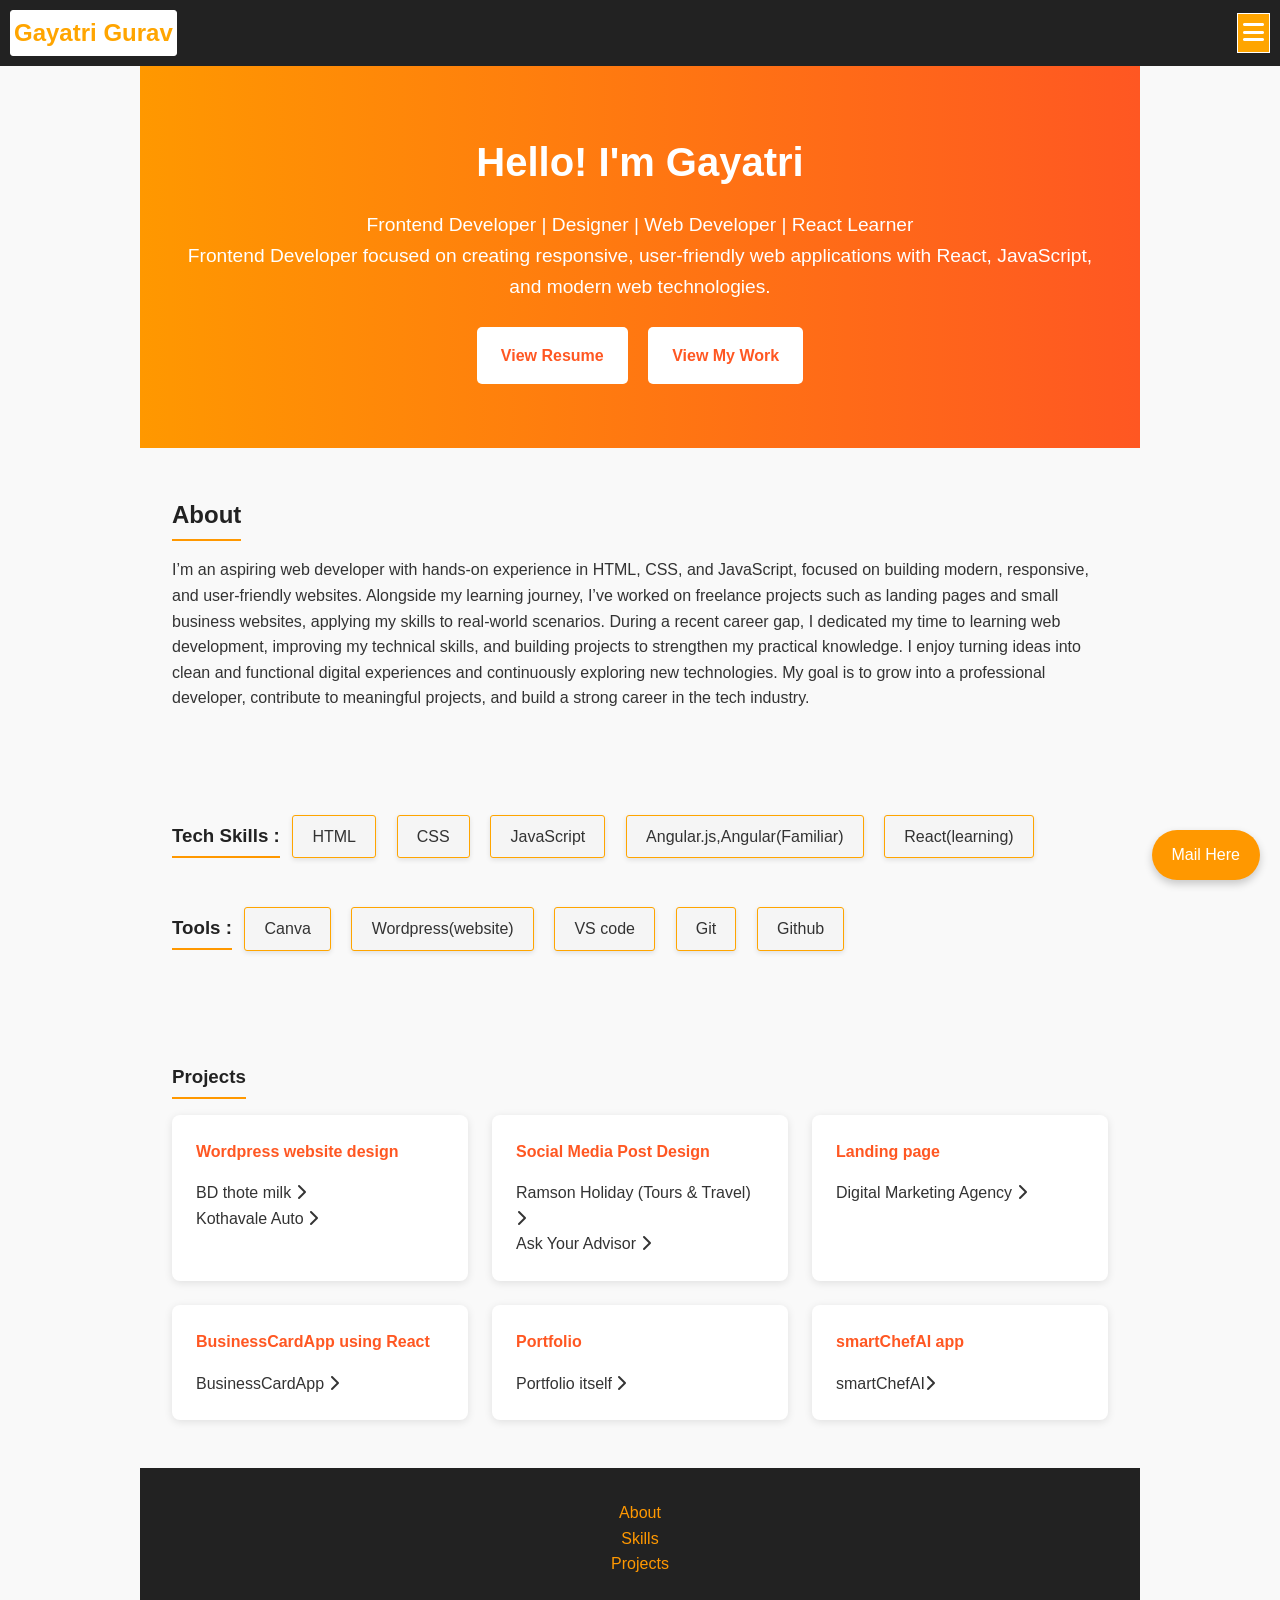
==== index.html @ d46ea6bf "react app done" ====
<!DOCTYPE html>
<html lang="en">
<head>
    <meta charset="UTF-8">
    <meta name="viewport" content="width=device-width, initial-scale=1.0">
    <link rel="stylesheet" href="portfoliostyle.css"></linl>
    <link rel="stylesheet" href="https://cdnjs.cloudflare.com/ajax/libs/font-awesome/6.5.0/css/all.min.css">
    <title>Portfolio</title>
</head>
<body>
<!-- Navigatio-->
    <nav>
        <h2>Gayatri Gurav</h2>
        <div class="dropdown">
            <button class="drpdnbtn"><i class="fas fa-bars"></i></button>
            <div class="drpcontent">
                <a href="#about">About</a>
                <a href="#skills">Skills</a>
                <a href="#projects">Projects</a>
            </div>
        </div>
    </nav>

    <!--Hero section-->
    <section id="home" class="hero">
      <div class="herocontent">
        <h1>Hello! I'm Gayatri</h1>
        <p>Frontend Developer | Designer | Web Developer | React Learner<br>
        Frontend Developer focused on creating responsive, user‑friendly web applications with React, JavaScript, and modern web technologies.</p>
        </div> 
           <a href="resume/Mrs. Gayatri Rushikesh Gurav.pdf" class="btn">View Resume</a>
           <a href="#projects" class="btn">View My Work</a>
    </section>

         <!--About section-->

    <section id="about" class="About">
        <h2>About</h2>
        <p>I’m an aspiring web developer with hands-on experience in HTML, CSS, and JavaScript, focused on building modern, responsive, and user-friendly websites. 
Alongside my learning journey, I’ve worked on freelance projects such as landing pages and small business websites, applying my skills to real-world scenarios.

During a recent career gap, I dedicated my time to learning web development, improving my technical skills, and building projects to strengthen my practical knowledge. 
I enjoy turning ideas into clean and functional digital experiences and continuously exploring new technologies.

My goal is to grow into a professional developer, contribute to meaningful projects, and build a strong career in the tech industry.</p>

    </section>


<!-- Skills section-->


   <section id="skills" class="Sklntol">
      
    <h3>Tech Skills :</h3>
  
     <span> HTML</span>
     <span>CSS</span>
     <span>JavaScript</span>
     <span>Angular.js,Angular(Familiar)</span>
    <span>React(learning)</span>
    <br>
    <br>
       <h3>Tools :</h3>
    
      <span>Canva</span>
      <span>Wordpress(website)</span>
      <span>VS code</span>
      <span>Git</span>
      <span>Github</span>
    
   </section>

<!-- Project section-->

<section id="projects" class="Projects">
    <h3>Projects</h3>
    <div class="contain">
        

         <div class="procards">
            <h4>Wordpress website design</h4>
            <p><a href="https://bdthotemilk.com/" target="_blank"> BD thote milk <i class="fa-solid fa-chevron-right"></i></a> </p>
            <p><a href="https://kothavaleauto.com/ " target="_blank">Kothavale Auto <i class="fa-solid fa-chevron-right"></i></a></p>
        </div>

    <div class="procards">
            <h4>Social Media Post Design</h4>
           
            <p><a href="https://instagram.com/ramson_holidays">Ramson Holiday (Tours & Travel) <i class="fa-solid fa-chevron-right"></i></a></p>
            <p><a href="https://instagram.com/ask.your.advisor"> Ask Your Advisor <i class="fa-solid fa-chevron-right"></i></a></p>
        </div>

         <div class="procards">
            <h4>Landing page</h4>
             <p><a href="https://github.com/gayatrigurav93/Digital-Marketing-LandingPage">Digital Marketing Agency <i class="fa-solid fa-chevron-right"></i></a></p>
        </div>

         <div class="procards">
            <h4>BusinessCardApp using React</h4>
            <p><a href="https://github.com/gayatrigurav93/first-react-businesscard-app">BusinessCardApp <i class="fa-solid fa-chevron-right"></i></a></p>
        </div>

         <div class="procards">
            <h4>Portfolio</h4>
            <p><a href="#https://github.com/gayatrigurav93/Portfolio">Portfolio itself <i class="fa-solid fa-chevron-right"></i></a></p>
        </div>

        
         <div class="procards">
            <h4>smartChefAI app</h4>
            <p><a href="https://github.com/gayatrigurav93/first-react-businesscard-app">smartChefAI<i class="fa-solid fa-chevron-right"></i></a></p>
        </div>
    </div>
</section>
   
<section class="footer">
    <p><a href="#about">About</a></p>
    <p><a href="#skills">Skills</a></p>
    <p><a href="#projects">Projects</a></p>
   
</section>

<a id="mailbtn" class="mailCTA">Mail Here</a>
<script src="portfoilo.js"></script>

</body>
</html>
---- portfoliostyle.css ----
/*reset*/
*{margin:0;
padding:0;
box-sizing:border-box;
}

/*Body*/
body{
font-family:'Poppins', sans-serif;
background-color:#f9f9f9;
color:#333;
line-height:1.6;
}


/*Navigation bar*/
nav{
display:flex;
background-color:#222;
color:#fff;
justify-content:space-between;
align-items:center;}

/*nav h2*/
nav h2{
font-size:1.5rem;
color:orange;
background-color:white;
border:1px solid white;
border-radius:3px;
padding:3px;
margin:10px;}

/*dropdown*/
.dropdown{
position:relative;
}

/*drodown button*/

.drpdnbtn{
background-color:orange;
color:white;
font-size:1.5rem;
padding:5px;
border:1px solid white;
cursor:pointer;
margin:10px;}

/*dropdown content*/

.drpcontent{
  position: absolute;
  display: none;
  top: 100%;     /* directly below button */
  right: 0;      /* align to right edge */
  background: #333;
  border-radius: 5px;
  padding: 1rem;
  min-width: 150px;
  z-index: 1000; /* keep above other elements */
}


/*dropdownlinks*/

.drpcontent a{
display:block;
text-decoration:none;
color:white;
margin:0.5rem 0;
}

.dropdown:hover .drpcontent{
display:block;
} 


/*hero section*/
.hero{padding:4rem 2rem;
background:linear-gradient(to right,#ff9800, #ff5722);
color:#fff;
text-align:center;
}

.hero h1{
font-size:2.5rem;
margin-bottom:1rem;}

.hero p{font-size:1.2rem;
}

.btn{display:inline-block;
margin-top:1.5rem;
background:#fff;
color:#ff5722;
font-weight:bold;
text-decoration:none;
padding:1rem 1.5rem;
border-radius:5px;
transition:0.3s;
}

 /* space bitween 2 btns*/
 .btn + .btn {
  margin-left: 1rem; /* gap between buttons */
}
.btn:hover{background-color:#222;
color:#fff;}

/*sections*/

section{
padding:3rem 2rem;
max-width:1000px;
margin:auto;}

section h2, section h3{
color:#222;
margin-bottom:1rem;
border-bottom:2px solid #ff9800;
padding-bottom:0.3rem;
display:inline-block;}

/*skills and tools*/

.Sklntol span{
display:inline-block;
background:#f5f5f5;
margin:0.5rem;
padding: 0.5rem 1.2rem;
font-weight:500;
border:1px solid orange;
border-radius:3px;
box-shadow:0 2px 5px rgba(0,0,0,0.1);
}

/*projects*/

.contain{display:grid;
grid-template-columns:repeat(auto-fit,minmax(250px,1fr));
gap:1.5rem}

.procards{
background:#fff;
padding:1.5rem;
border-radius:8px;
box-shadow:0 2px 8px rgba(0,0,0,0.1);
}

.procards h4{margin-bottom:1rem;
color:#ff5722;}

.procards a{
color:#333;
text-decoration:none;
transition:color 0.3s;
}

.procards a:hover{
color:#ff9800;
}

/*footer section*/
.footer{
background:#222;
color:#fff;
text-align:center;
padding:2rem;
}

.footer a{
color:#ff9800;
text-decoration:none;
margin:0 1rem;
}

.footer a:hover{text-decoration:underline;}


/*Responsive*/

@media screen and (max-width:768px){
nav{flex-direction:column;
align-items:flex-start;
}
.drpcontent{
left:0;}
}
 .mailCTA{
  text-decoration: none;
  border-radius: 30px;
  position:fixed;
  bottom:20px;
  right:20px;
  padding:12px 20px;
  background-color: #ff9800;
  color:#fff;
  font-weight: 500;
   box-shadow: 0 4px 8px rgba(0,0,0,0.2);
   transition:background 0.3s ease;

 }
.mailCTA :hover{
  background-color:  #e68900;
}
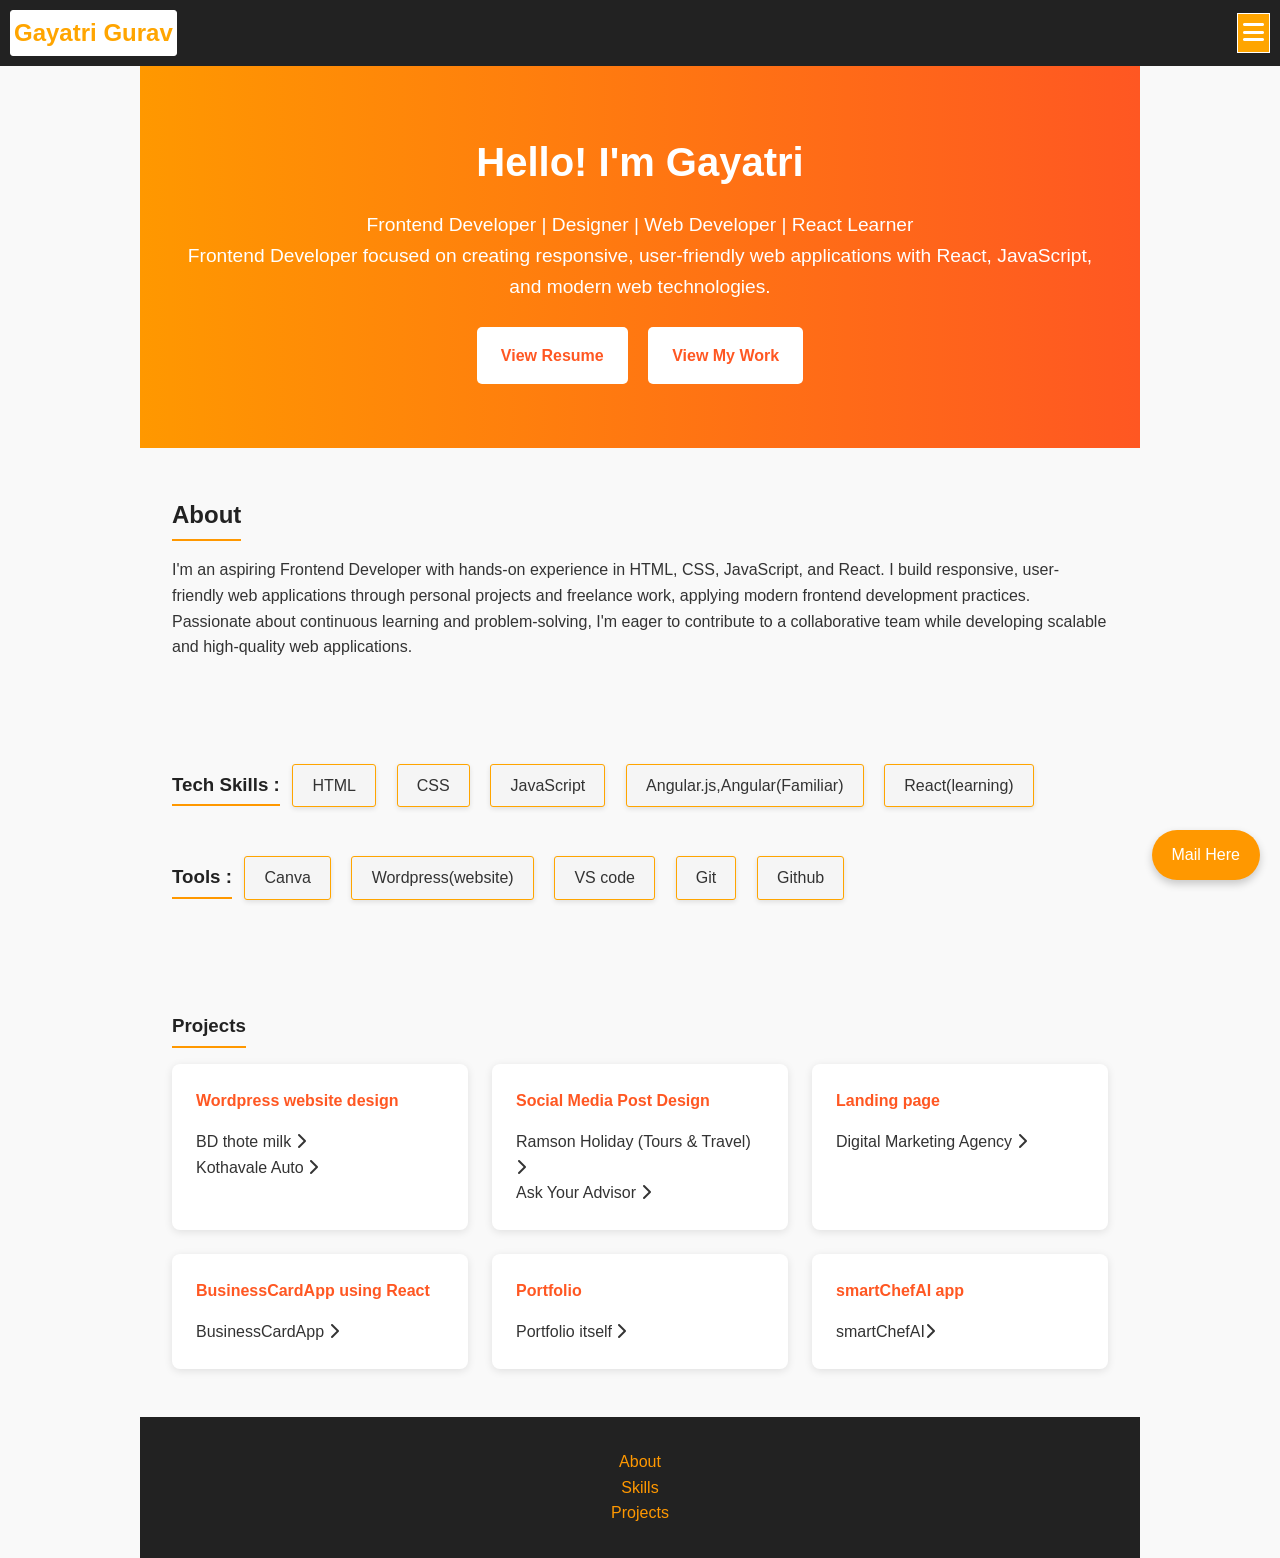
==== commit 5aca7b6d: "updated about section" ====
--- a/index.html
+++ b/index.html
@@ -3,7 +3,7 @@
 <head>
     <meta charset="UTF-8">
     <meta name="viewport" content="width=device-width, initial-scale=1.0">
-    <link rel="stylesheet" href="portfoliostyle.css"></linl>
+    <link rel="stylesheet" href="portfoliostyle.css"></link>
     <link rel="stylesheet" href="https://cdnjs.cloudflare.com/ajax/libs/font-awesome/6.5.0/css/all.min.css">
     <title>Portfolio</title>
 </head>
@@ -36,13 +36,9 @@
 
     <section id="about" class="About">
         <h2>About</h2>
-        <p>I’m an aspiring web developer with hands-on experience in HTML, CSS, and JavaScript, focused on building modern, responsive, and user-friendly websites. 
-Alongside my learning journey, I’ve worked on freelance projects such as landing pages and small business websites, applying my skills to real-world scenarios.
-
-During a recent career gap, I dedicated my time to learning web development, improving my technical skills, and building projects to strengthen my practical knowledge. 
-I enjoy turning ideas into clean and functional digital experiences and continuously exploring new technologies.
-
-My goal is to grow into a professional developer, contribute to meaningful projects, and build a strong career in the tech industry.</p>
+        <p>I'm an aspiring Frontend Developer with hands-on experience in HTML, CSS, JavaScript, and React. 
+            I build responsive, user-friendly web applications through personal projects and freelance work, applying modern frontend development practices.
+            Passionate about continuous learning and problem-solving, I'm eager to contribute to a collaborative team while developing scalable and high-quality web applications.</p>
 
     </section>
 
@@ -103,7 +99,7 @@
 
          <div class="procards">
             <h4>Portfolio</h4>
-            <p><a href="#https://github.com/gayatrigurav93/Portfolio">Portfolio itself <i class="fa-solid fa-chevron-right"></i></a></p>
+            <p><a href="https://github.com/gayatrigurav93/Portfolio"  target="_blank">Portfolio itself <i class="fa-solid fa-chevron-right"></i></a></p>
         </div>
 
         
@@ -122,7 +118,7 @@
 </section>
 
 <a id="mailbtn" class="mailCTA">Mail Here</a>
-<script src="portfoilo.js"></script>
+<script src="portf.js"></script>
 
 </body>
 </html>
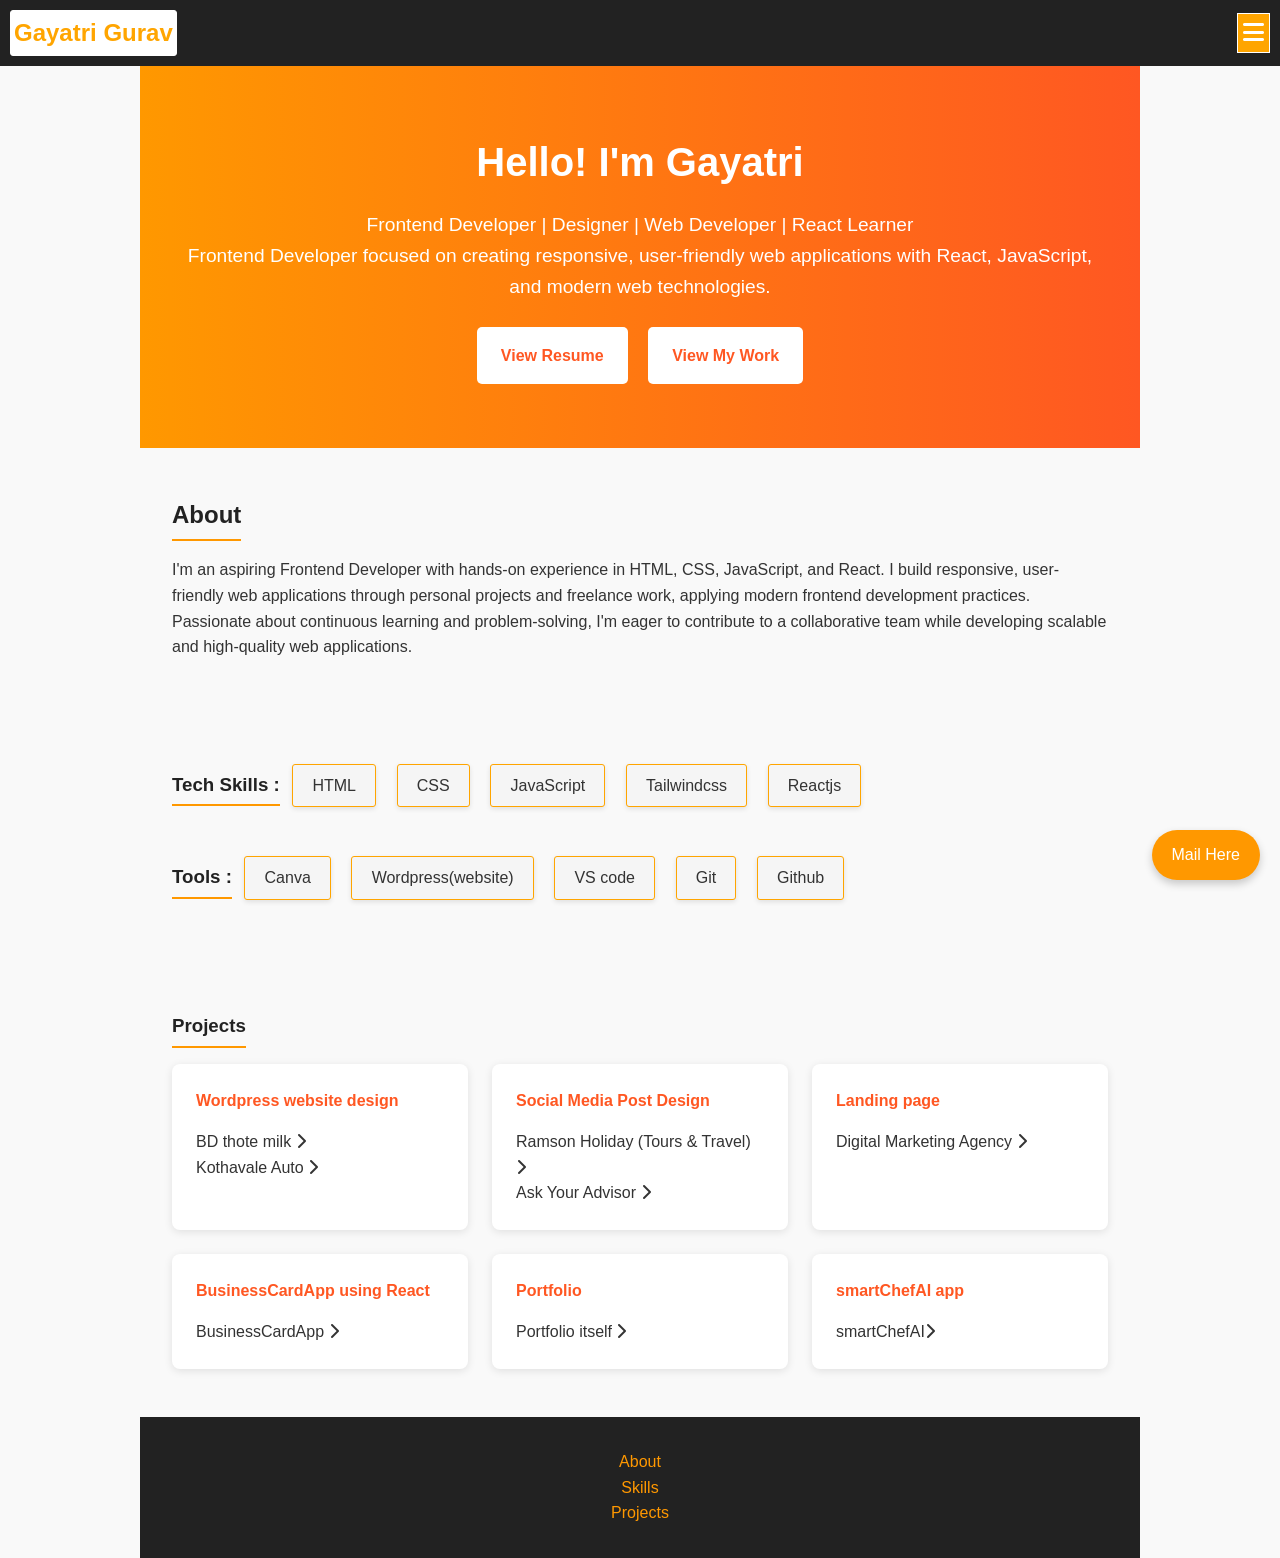
==== commit 3611fda4: "skills updated" ====
--- a/index.html
+++ b/index.html
@@ -28,7 +28,8 @@
         <p>Frontend Developer | Designer | Web Developer | React Learner<br>
         Frontend Developer focused on creating responsive, user‑friendly web applications with React, JavaScript, and modern web technologies.</p>
         </div> 
-           <a href="resume/Mrs. Gayatri Rushikesh Gurav.pdf" class="btn">View Resume</a>
+           <a href="resume/Mrs Gayatri Rushikesh Gurav.pdf"
+           class="btn">View Resume</a>
            <a href="#projects" class="btn">View My Work</a>
     </section>
 
@@ -53,8 +54,8 @@
      <span> HTML</span>
      <span>CSS</span>
      <span>JavaScript</span>
-     <span>Angular.js,Angular(Familiar)</span>
-    <span>React(learning)</span>
+     <span>Tailwindcss</span>
+    <span>Reactjs</span>
     <br>
     <br>
        <h3>Tools :</h3>
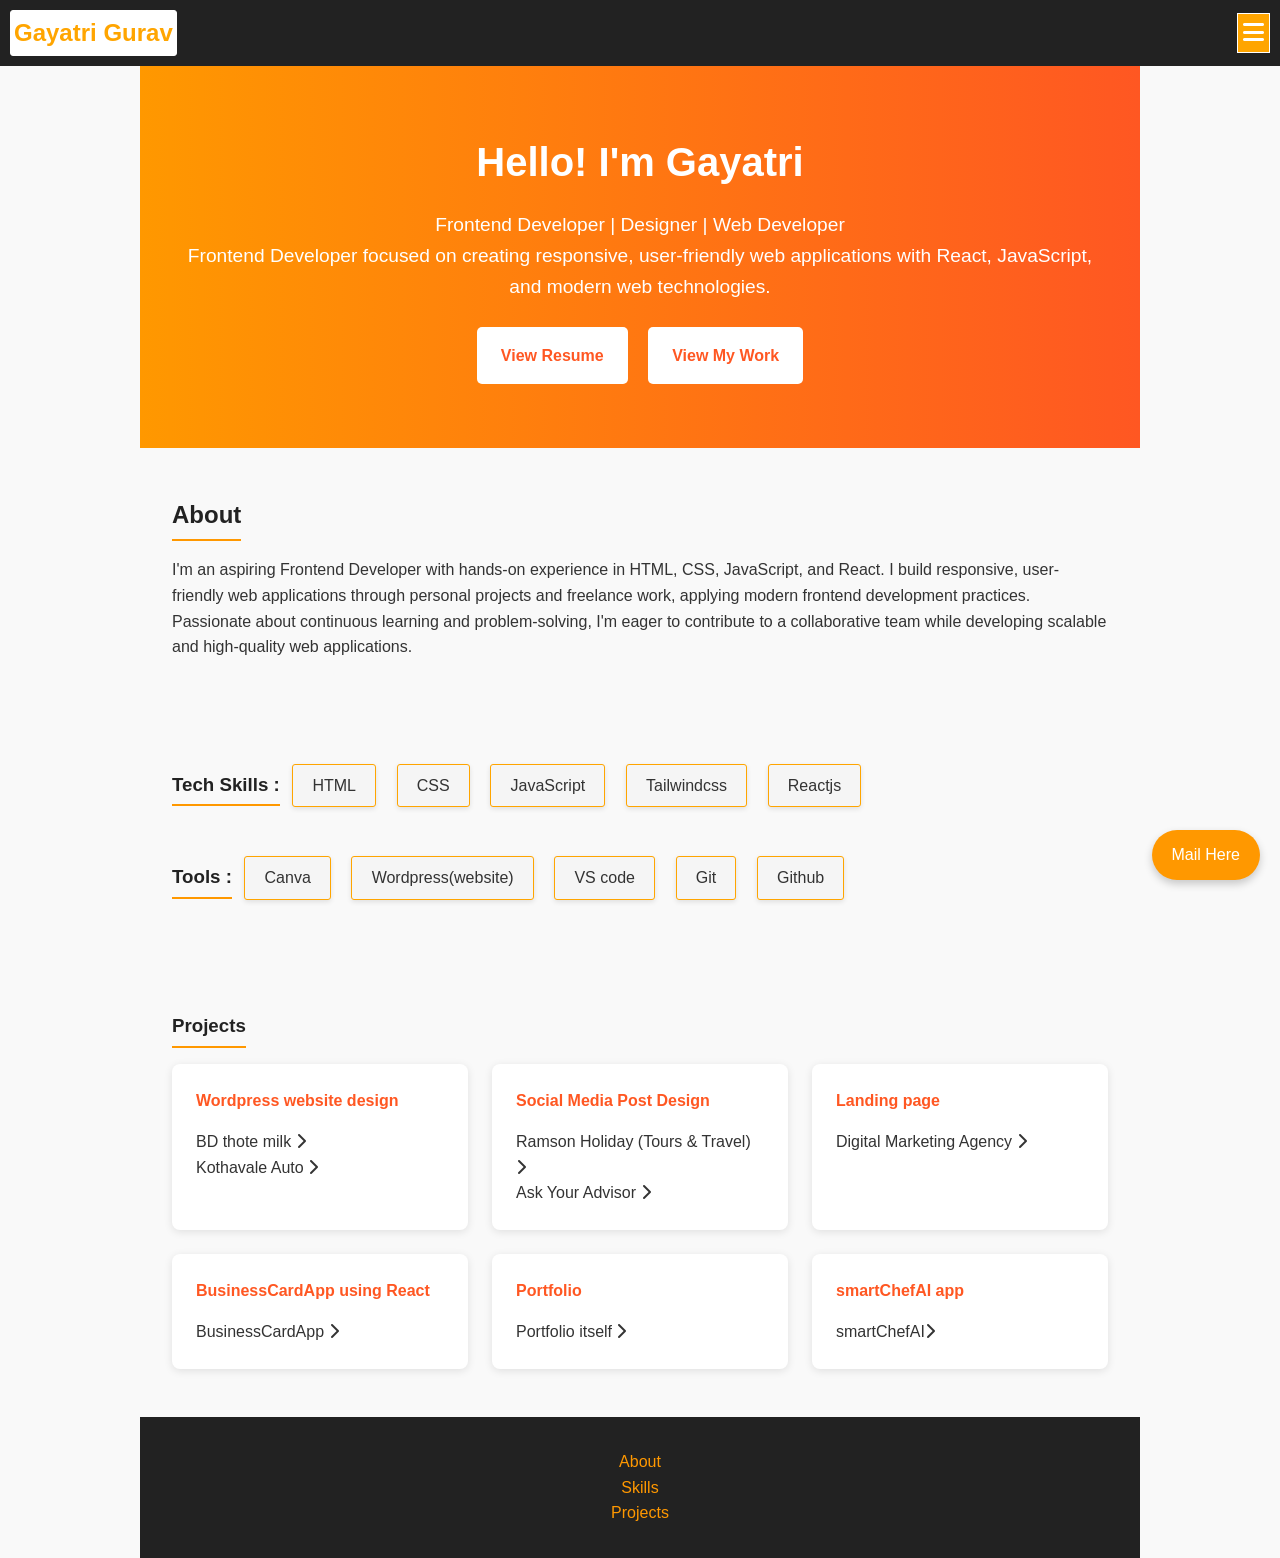
==== commit e7cc133f: "updated" ====
--- a/index.html
+++ b/index.html
@@ -25,7 +25,7 @@
     <section id="home" class="hero">
       <div class="herocontent">
         <h1>Hello! I'm Gayatri</h1>
-        <p>Frontend Developer | Designer | Web Developer | React Learner<br>
+        <p>Frontend Developer | Designer | Web Developer<br>
         Frontend Developer focused on creating responsive, user‑friendly web applications with React, JavaScript, and modern web technologies.</p>
         </div> 
            <a href="resume/Mrs Gayatri Rushikesh Gurav.pdf"
